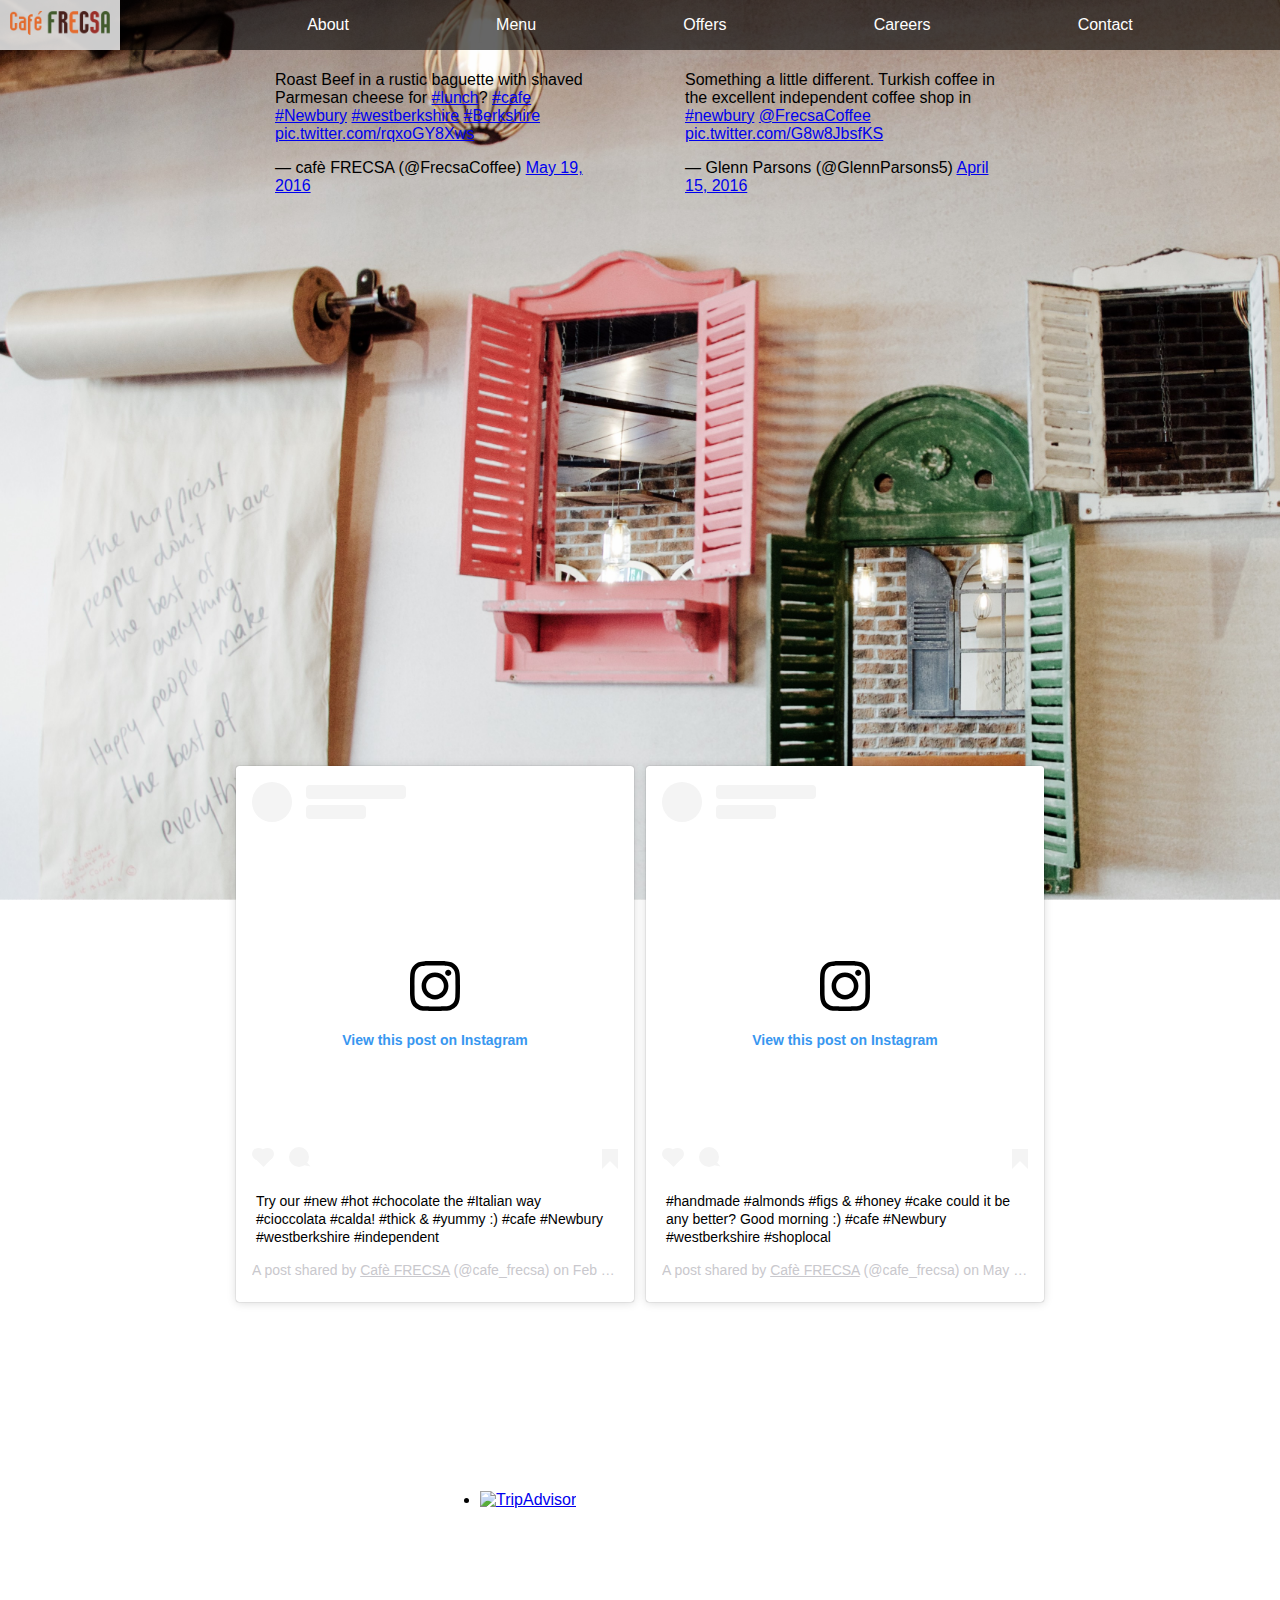
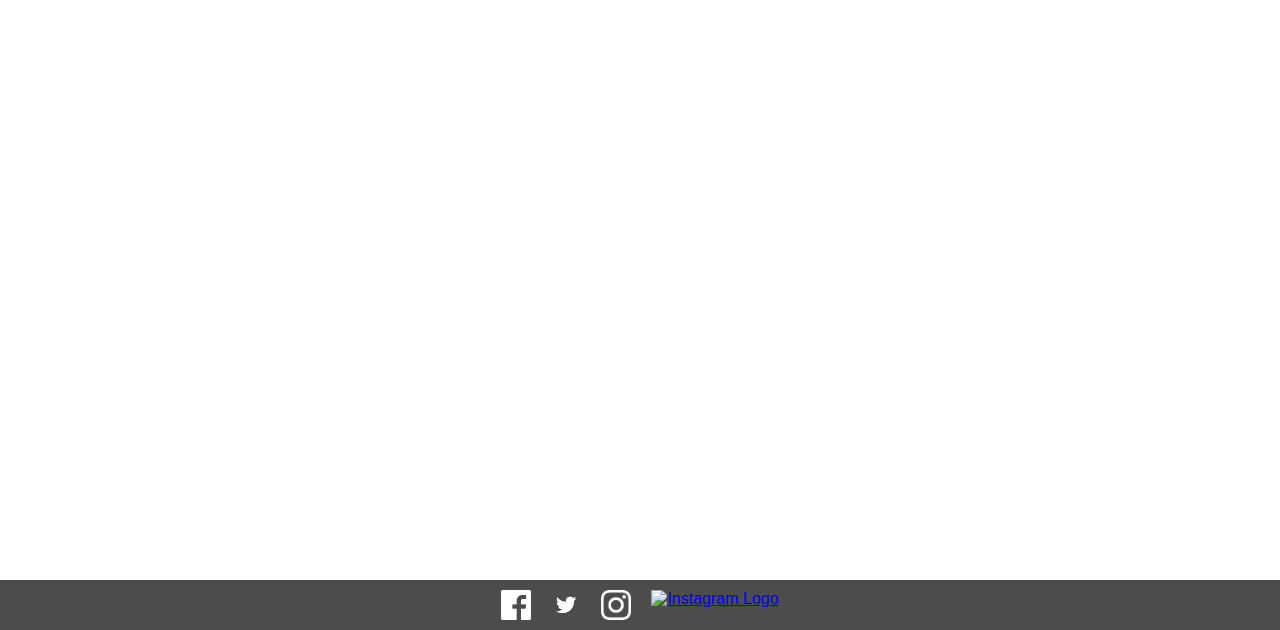
==== index.html @ 4fbf3147 "my first website" ====
<!DOCTYPE html>
<html class="indexhtml" lang="en" dir="ltr">
  <head>
    <meta charset="utf-8" />
    <meta content="width=device-width, initial-scale=1" name="viewport" />
    <link href="styles.css" rel="stylesheet" />
    <title></title>
  </head>

  <body>
    <style></style>
    <nav id="topnav">
      <div class="logoContainer">
        <a href="index.html">
          <img
            class="logo"
            src="images/CAFE_FRECSA_LOGO.png"
            alt="Cafe Fresca Logo"
          />
        </a>
      </div>
      <ul class="navList">
        <li><a class="active" href="about.html">About</a></li>
        <li><a class="active" href="menu.html">Menu</a></li>
        <li><a class="active" href="offers.html">Offers</a></li>
        <li><a class="active" href="careers.html">Careers</a></li>
        <li><a class="active" href="contact.html">Contact</a></li>
      </ul>
      <a class="icon" onclick="clickBar()">
        <div class="fa fa-bars fa-2x"></div>
      </a>
    </nav>
    <ul class="mobileList hide">
      <li><a class="active" href="about.html">About</a></li>
      <li><a class="active" href="menu.html">Menu</a></li>
      <li><a class="active" href="offers.html">Offers</a></li>
      <li><a class="active" href="careers.html">Careers</a></li>
      <li><a class="active" href="contact.html">Contact</a></li>
    </ul>
    <div class="main flex">
      <div class="mediaFlex">
        <div class="size">
          <blockquote class="twitter-tweet" data-lang="en">
            <p lang="en" dir="ltr">
              Roast Beef in a rustic baguette with shaved Parmesan cheese for
              <a
                href="https://twitter.com/hashtag/lunch?src=hash&amp;ref_src=twsrc%5Etfw"
                >#lunch</a
              >?
              <a
                href="https://twitter.com/hashtag/cafe?src=hash&amp;ref_src=twsrc%5Etfw"
                >#cafe</a
              >
              <a
                href="https://twitter.com/hashtag/Newbury?src=hash&amp;ref_src=twsrc%5Etfw"
                >#Newbury</a
              >
              <a
                href="https://twitter.com/hashtag/westberkshire?src=hash&amp;ref_src=twsrc%5Etfw"
                >#westberkshire</a
              >
              <a
                href="https://twitter.com/hashtag/Berkshire?src=hash&amp;ref_src=twsrc%5Etfw"
                >#Berkshire</a
              >
              <a href="https://t.co/rqxoGY8Xws">pic.twitter.com/rqxoGY8Xws</a>
            </p>
            &mdash; cafè FRECSA (@FrecsaCoffee)
            <a
              href="https://twitter.com/FrecsaCoffee/status/733264472714969088?ref_src=twsrc%5Etfw"
              >May 19, 2016</a
            >
          </blockquote>
        </div>
        <div class="size">
          <blockquote class="twitter-tweet" data-lang="en">
            <p lang="en" dir="ltr">
              Something a little different. Turkish coffee in the excellent
              independent coffee shop in
              <a
                href="https://twitter.com/hashtag/newbury?src=hash&amp;ref_src=twsrc%5Etfw"
                >#newbury</a
              >
              <a href="https://twitter.com/FrecsaCoffee?ref_src=twsrc%5Etfw"
                >@FrecsaCoffee</a
              >
              <a href="https://t.co/G8w8JbsfKS">pic.twitter.com/G8w8JbsfKS</a>
            </p>
            &mdash; Glenn Parsons (@GlennParsons5)
            <a
              href="https://twitter.com/GlennParsons5/status/720912127628832768?ref_src=twsrc%5Etfw"
              >April 15, 2016</a
            >
          </blockquote>
        </div>
      </div>
      <div class="mediaFlex">
        <div class="size">
          <blockquote
            class="instagram-media"
            data-instgrm-captioned
            data-instgrm-permalink="https://www.instagram.com/p/BB2exOjIkKB/?utm_source=ig_embed&amp;utm_medium=loading"
            data-instgrm-version="12"
            style=" background:#FFF; border:0; border-radius:3px; box-shadow:0 0 1px 0 rgba(0,0,0,0.5),0 1px 10px 0 rgba(0,0,0,0.15); margin: 1px; max-width:540px; min-width:326px; padding:0; width:99.375%; width:-webkit-calc(100% - 2px); width:calc(100% - 2px);"
          >
            <div style="padding:16px;">
              <a
                href="https://www.instagram.com/p/BB2exOjIkKB/?utm_source=ig_embed&amp;utm_medium=loading"
                style=" background:#FFFFFF; line-height:0; padding:0 0; text-align:center; text-decoration:none; width:100%;"
                target="_blank"
              >
                <div
                  style=" display: flex; flex-direction: row; align-items: center;"
                >
                  <div
                    style="background-color: #F4F4F4; border-radius: 50%; flex-grow: 0; height: 40px; margin-right: 14px; width: 40px;"
                  ></div>
                  <div
                    style="display: flex; flex-direction: column; flex-grow: 1; justify-content: center;"
                  >
                    <div
                      style=" background-color: #F4F4F4; border-radius: 4px; flex-grow: 0; height: 14px; margin-bottom: 6px; width: 100px;"
                    ></div>
                    <div
                      style=" background-color: #F4F4F4; border-radius: 4px; flex-grow: 0; height: 14px; width: 60px;"
                    ></div>
                  </div>
                </div>
                <div style="padding: 19% 0;"></div>
                <div
                  style="display:block; height:50px; margin:0 auto 12px; width:50px;"
                >
                  <svg
                    width="50px"
                    height="50px"
                    viewBox="0 0 60 60"
                    version="1.1"
                    xmlns="https://www.w3.org/2000/svg"
                    xmlns:xlink="https://www.w3.org/1999/xlink"
                  >
                    <g
                      stroke="none"
                      stroke-width="1"
                      fill="none"
                      fill-rule="evenodd"
                    >
                      <g
                        transform="translate(-511.000000, -20.000000)"
                        fill="#000000"
                      >
                        <g>
                          <path
                            d="M556.869,30.41 C554.814,30.41 553.148,32.076 553.148,34.131 C553.148,36.186 554.814,37.852 556.869,37.852 C558.924,37.852 560.59,36.186 560.59,34.131 C560.59,32.076 558.924,30.41 556.869,30.41 M541,60.657 C535.114,60.657 530.342,55.887 530.342,50 C530.342,44.114 535.114,39.342 541,39.342 C546.887,39.342 551.658,44.114 551.658,50 C551.658,55.887 546.887,60.657 541,60.657 M541,33.886 C532.1,33.886 524.886,41.1 524.886,50 C524.886,58.899 532.1,66.113 541,66.113 C549.9,66.113 557.115,58.899 557.115,50 C557.115,41.1 549.9,33.886 541,33.886 M565.378,62.101 C565.244,65.022 564.756,66.606 564.346,67.663 C563.803,69.06 563.154,70.057 562.106,71.106 C561.058,72.155 560.06,72.803 558.662,73.347 C557.607,73.757 556.021,74.244 553.102,74.378 C549.944,74.521 548.997,74.552 541,74.552 C533.003,74.552 532.056,74.521 528.898,74.378 C525.979,74.244 524.393,73.757 523.338,73.347 C521.94,72.803 520.942,72.155 519.894,71.106 C518.846,70.057 518.197,69.06 517.654,67.663 C517.244,66.606 516.755,65.022 516.623,62.101 C516.479,58.943 516.448,57.996 516.448,50 C516.448,42.003 516.479,41.056 516.623,37.899 C516.755,34.978 517.244,33.391 517.654,32.338 C518.197,30.938 518.846,29.942 519.894,28.894 C520.942,27.846 521.94,27.196 523.338,26.654 C524.393,26.244 525.979,25.756 528.898,25.623 C532.057,25.479 533.004,25.448 541,25.448 C548.997,25.448 549.943,25.479 553.102,25.623 C556.021,25.756 557.607,26.244 558.662,26.654 C560.06,27.196 561.058,27.846 562.106,28.894 C563.154,29.942 563.803,30.938 564.346,32.338 C564.756,33.391 565.244,34.978 565.378,37.899 C565.522,41.056 565.552,42.003 565.552,50 C565.552,57.996 565.522,58.943 565.378,62.101 M570.82,37.631 C570.674,34.438 570.167,32.258 569.425,30.349 C568.659,28.377 567.633,26.702 565.965,25.035 C564.297,23.368 562.623,22.342 560.652,21.575 C558.743,20.834 556.562,20.326 553.369,20.18 C550.169,20.033 549.148,20 541,20 C532.853,20 531.831,20.033 528.631,20.18 C525.438,20.326 523.257,20.834 521.349,21.575 C519.376,22.342 517.703,23.368 516.035,25.035 C514.368,26.702 513.342,28.377 512.574,30.349 C511.834,32.258 511.326,34.438 511.181,37.631 C511.035,40.831 511,41.851 511,50 C511,58.147 511.035,59.17 511.181,62.369 C511.326,65.562 511.834,67.743 512.574,69.651 C513.342,71.625 514.368,73.296 516.035,74.965 C517.703,76.634 519.376,77.658 521.349,78.425 C523.257,79.167 525.438,79.673 528.631,79.82 C531.831,79.965 532.853,80.001 541,80.001 C549.148,80.001 550.169,79.965 553.369,79.82 C556.562,79.673 558.743,79.167 560.652,78.425 C562.623,77.658 564.297,76.634 565.965,74.965 C567.633,73.296 568.659,71.625 569.425,69.651 C570.167,67.743 570.674,65.562 570.82,62.369 C570.966,59.17 571,58.147 571,50 C571,41.851 570.966,40.831 570.82,37.631"
                          ></path>
                        </g>
                      </g>
                    </g>
                  </svg>
                </div>
                <div style="padding-top: 8px;">
                  <div
                    style=" color:#3897f0; font-family:Arial,sans-serif; font-size:14px; font-style:normal; font-weight:550; line-height:18px;"
                  >
                    View this post on Instagram
                  </div>
                </div>
                <div style="padding: 12.5% 0;"></div>
                <div
                  style="display: flex; flex-direction: row; margin-bottom: 14px; align-items: center;"
                >
                  <div>
                    <div
                      style="background-color: #F4F4F4; border-radius: 50%; height: 12.5px; width: 12.5px; transform: translateX(0px) translateY(7px);"
                    ></div>
                    <div
                      style="background-color: #F4F4F4; height: 12.5px; transform: rotate(-45deg) translateX(3px) translateY(1px); width: 12.5px; flex-grow: 0; margin-right: 14px; margin-left: 2px;"
                    ></div>
                    <div
                      style="background-color: #F4F4F4; border-radius: 50%; height: 12.5px; width: 12.5px; transform: translateX(9px) translateY(-18px);"
                    ></div>
                  </div>
                  <div style="margin-left: 8px;">
                    <div
                      style=" background-color: #F4F4F4; border-radius: 50%; flex-grow: 0; height: 20px; width: 20px;"
                    ></div>
                    <div
                      style=" width: 0; height: 0; border-top: 2px solid transparent; border-left: 6px solid #f4f4f4; border-bottom: 2px solid transparent; transform: translateX(16px) translateY(-4px) rotate(30deg)"
                    ></div>
                  </div>
                  <div style="margin-left: auto;">
                    <div
                      style=" width: 0px; border-top: 8px solid #F4F4F4; border-right: 8px solid transparent; transform: translateY(16px);"
                    ></div>
                    <div
                      style=" background-color: #F4F4F4; flex-grow: 0; height: 12px; width: 16px; transform: translateY(-4px);"
                    ></div>
                    <div
                      style=" width: 0; height: 0; border-top: 8px solid #F4F4F4; border-left: 8px solid transparent; transform: translateY(-4px) translateX(8px);"
                    ></div>
                  </div></div
              ></a>
              <p style=" margin:8px 0 0 0; padding:0 4px;">
                <a
                  href="https://www.instagram.com/p/BB2exOjIkKB/?utm_source=ig_embed&amp;utm_medium=loading"
                  style=" color:#000; font-family:Arial,sans-serif; font-size:14px; font-style:normal; font-weight:normal; line-height:17px; text-decoration:none; word-wrap:break-word;"
                  target="_blank"
                  >Try our #new #hot #chocolate the #Italian way #cioccolata
                  #calda! #thick &amp; #yummy :) #cafe #Newbury #westberkshire
                  #independent</a
                >
              </p>
              <p
                style=" color:#c9c8cd; font-family:Arial,sans-serif; font-size:14px; line-height:17px; margin-bottom:0; margin-top:8px; overflow:hidden; padding:8px 0 7px; text-align:center; text-overflow:ellipsis; white-space:nowrap;"
              >
                A post shared by
                <a
                  href="https://www.instagram.com/cafe_frecsa/?utm_source=ig_embed&amp;utm_medium=loading"
                  style=" color:#c9c8cd; font-family:Arial,sans-serif; font-size:14px; font-style:normal; font-weight:normal; line-height:17px;"
                  target="_blank"
                >
                  Cafè FRECSA</a
                >
                (@cafe_frecsa) on
                <time
                  style=" font-family:Arial,sans-serif; font-size:14px; line-height:17px;"
                  datetime="2016-02-16T14:55:30+00:00"
                  >Feb 16, 2016 at 6:55am PST</time
                >
              </p>
            </div>
          </blockquote>
        </div>
        <div class="size">
          <blockquote
            class="instagram-media"
            data-instgrm-captioned
            data-instgrm-permalink="https://www.instagram.com/p/BFilSDIIkH0/?utm_source=ig_embed&amp;utm_medium=loading"
            data-instgrm-version="12"
            style=" background:#FFF; border:0; border-radius:3px; box-shadow:0 0 1px 0 rgba(0,0,0,0.5),0 1px 10px 0 rgba(0,0,0,0.15); margin: 1px; max-width:540px; min-width:326px; padding:0; width:99.375%; width:-webkit-calc(100% - 2px); width:calc(100% - 2px);"
          >
            <div style="padding:16px;">
              <a
                href="https://www.instagram.com/p/BFilSDIIkH0/?utm_source=ig_embed&amp;utm_medium=loading"
                style=" background:#FFFFFF; line-height:0; padding:0 0; text-align:center; text-decoration:none; width:100%;"
                target="_blank"
              >
                <div
                  style=" display: flex; flex-direction: row; align-items: center;"
                >
                  <div
                    style="background-color: #F4F4F4; border-radius: 50%; flex-grow: 0; height: 40px; margin-right: 14px; width: 40px;"
                  ></div>
                  <div
                    style="display: flex; flex-direction: column; flex-grow: 1; justify-content: center;"
                  >
                    <div
                      style=" background-color: #F4F4F4; border-radius: 4px; flex-grow: 0; height: 14px; margin-bottom: 6px; width: 100px;"
                    ></div>
                    <div
                      style=" background-color: #F4F4F4; border-radius: 4px; flex-grow: 0; height: 14px; width: 60px;"
                    ></div>
                  </div>
                </div>
                <div style="padding: 19% 0;"></div>
                <div
                  style="display:block; height:50px; margin:0 auto 12px; width:50px;"
                >
                  <svg
                    width="50px"
                    height="50px"
                    viewBox="0 0 60 60"
                    version="1.1"
                    xmlns="https://www.w3.org/2000/svg"
                    xmlns:xlink="https://www.w3.org/1999/xlink"
                  >
                    <g
                      stroke="none"
                      stroke-width="1"
                      fill="none"
                      fill-rule="evenodd"
                    >
                      <g
                        transform="translate(-511.000000, -20.000000)"
                        fill="#000000"
                      >
                        <g>
                          <path
                            d="M556.869,30.41 C554.814,30.41 553.148,32.076 553.148,34.131 C553.148,36.186 554.814,37.852 556.869,37.852 C558.924,37.852 560.59,36.186 560.59,34.131 C560.59,32.076 558.924,30.41 556.869,30.41 M541,60.657 C535.114,60.657 530.342,55.887 530.342,50 C530.342,44.114 535.114,39.342 541,39.342 C546.887,39.342 551.658,44.114 551.658,50 C551.658,55.887 546.887,60.657 541,60.657 M541,33.886 C532.1,33.886 524.886,41.1 524.886,50 C524.886,58.899 532.1,66.113 541,66.113 C549.9,66.113 557.115,58.899 557.115,50 C557.115,41.1 549.9,33.886 541,33.886 M565.378,62.101 C565.244,65.022 564.756,66.606 564.346,67.663 C563.803,69.06 563.154,70.057 562.106,71.106 C561.058,72.155 560.06,72.803 558.662,73.347 C557.607,73.757 556.021,74.244 553.102,74.378 C549.944,74.521 548.997,74.552 541,74.552 C533.003,74.552 532.056,74.521 528.898,74.378 C525.979,74.244 524.393,73.757 523.338,73.347 C521.94,72.803 520.942,72.155 519.894,71.106 C518.846,70.057 518.197,69.06 517.654,67.663 C517.244,66.606 516.755,65.022 516.623,62.101 C516.479,58.943 516.448,57.996 516.448,50 C516.448,42.003 516.479,41.056 516.623,37.899 C516.755,34.978 517.244,33.391 517.654,32.338 C518.197,30.938 518.846,29.942 519.894,28.894 C520.942,27.846 521.94,27.196 523.338,26.654 C524.393,26.244 525.979,25.756 528.898,25.623 C532.057,25.479 533.004,25.448 541,25.448 C548.997,25.448 549.943,25.479 553.102,25.623 C556.021,25.756 557.607,26.244 558.662,26.654 C560.06,27.196 561.058,27.846 562.106,28.894 C563.154,29.942 563.803,30.938 564.346,32.338 C564.756,33.391 565.244,34.978 565.378,37.899 C565.522,41.056 565.552,42.003 565.552,50 C565.552,57.996 565.522,58.943 565.378,62.101 M570.82,37.631 C570.674,34.438 570.167,32.258 569.425,30.349 C568.659,28.377 567.633,26.702 565.965,25.035 C564.297,23.368 562.623,22.342 560.652,21.575 C558.743,20.834 556.562,20.326 553.369,20.18 C550.169,20.033 549.148,20 541,20 C532.853,20 531.831,20.033 528.631,20.18 C525.438,20.326 523.257,20.834 521.349,21.575 C519.376,22.342 517.703,23.368 516.035,25.035 C514.368,26.702 513.342,28.377 512.574,30.349 C511.834,32.258 511.326,34.438 511.181,37.631 C511.035,40.831 511,41.851 511,50 C511,58.147 511.035,59.17 511.181,62.369 C511.326,65.562 511.834,67.743 512.574,69.651 C513.342,71.625 514.368,73.296 516.035,74.965 C517.703,76.634 519.376,77.658 521.349,78.425 C523.257,79.167 525.438,79.673 528.631,79.82 C531.831,79.965 532.853,80.001 541,80.001 C549.148,80.001 550.169,79.965 553.369,79.82 C556.562,79.673 558.743,79.167 560.652,78.425 C562.623,77.658 564.297,76.634 565.965,74.965 C567.633,73.296 568.659,71.625 569.425,69.651 C570.167,67.743 570.674,65.562 570.82,62.369 C570.966,59.17 571,58.147 571,50 C571,41.851 570.966,40.831 570.82,37.631"
                          ></path>
                        </g>
                      </g>
                    </g>
                  </svg>
                </div>
                <div style="padding-top: 8px;">
                  <div
                    style=" color:#3897f0; font-family:Arial,sans-serif; font-size:14px; font-style:normal; font-weight:550; line-height:18px;"
                  >
                    View this post on Instagram
                  </div>
                </div>
                <div style="padding: 12.5% 0;"></div>
                <div
                  style="display: flex; flex-direction: row; margin-bottom: 14px; align-items: center;"
                >
                  <div>
                    <div
                      style="background-color: #F4F4F4; border-radius: 50%; height: 12.5px; width: 12.5px; transform: translateX(0px) translateY(7px);"
                    ></div>
                    <div
                      style="background-color: #F4F4F4; height: 12.5px; transform: rotate(-45deg) translateX(3px) translateY(1px); width: 12.5px; flex-grow: 0; margin-right: 14px; margin-left: 2px;"
                    ></div>
                    <div
                      style="background-color: #F4F4F4; border-radius: 50%; height: 12.5px; width: 12.5px; transform: translateX(9px) translateY(-18px);"
                    ></div>
                  </div>
                  <div style="margin-left: 8px;">
                    <div
                      style=" background-color: #F4F4F4; border-radius: 50%; flex-grow: 0; height: 20px; width: 20px;"
                    ></div>
                    <div
                      style=" width: 0; height: 0; border-top: 2px solid transparent; border-left: 6px solid #f4f4f4; border-bottom: 2px solid transparent; transform: translateX(16px) translateY(-4px) rotate(30deg)"
                    ></div>
                  </div>
                  <div style="margin-left: auto;">
                    <div
                      style=" width: 0px; border-top: 8px solid #F4F4F4; border-right: 8px solid transparent; transform: translateY(16px);"
                    ></div>
                    <div
                      style=" background-color: #F4F4F4; flex-grow: 0; height: 12px; width: 16px; transform: translateY(-4px);"
                    ></div>
                    <div
                      style=" width: 0; height: 0; border-top: 8px solid #F4F4F4; border-left: 8px solid transparent; transform: translateY(-4px) translateX(8px);"
                    ></div>
                  </div></div
              ></a>
              <p style=" margin:8px 0 0 0; padding:0 4px;">
                <a
                  href="https://www.instagram.com/p/BFilSDIIkH0/?utm_source=ig_embed&amp;utm_medium=loading"
                  style=" color:#000; font-family:Arial,sans-serif; font-size:14px; font-style:normal; font-weight:normal; line-height:17px; text-decoration:none; word-wrap:break-word;"
                  target="_blank"
                  >#handmade #almonds #figs &amp; #honey #cake could it be any
                  better? Good morning :) #cafe #Newbury #westberkshire
                  #shoplocal</a
                >
              </p>
              <p
                style=" color:#c9c8cd; font-family:Arial,sans-serif; font-size:14px; line-height:17px; margin-bottom:0; margin-top:8px; overflow:hidden; padding:8px 0 7px; text-align:center; text-overflow:ellipsis; white-space:nowrap;"
              >
                A post shared by
                <a
                  href="https://www.instagram.com/cafe_frecsa/?utm_source=ig_embed&amp;utm_medium=loading"
                  style=" color:#c9c8cd; font-family:Arial,sans-serif; font-size:14px; font-style:normal; font-weight:normal; line-height:17px;"
                  target="_blank"
                >
                  Cafè FRECSA</a
                >
                (@cafe_frecsa) on
                <time
                  style=" font-family:Arial,sans-serif; font-size:14px; line-height:17px;"
                  datetime="2016-05-18T07:33:10+00:00"
                  >May 18, 2016 at 12:33am PDT</time
                >
              </p>
            </div>
          </blockquote>
        </div>
      </div>
      <div class="mediaFlex">
        <div class="size">
          <div id="TA_selfserveprop619" class="TA_selfserveprop">
            <ul id="XinI3eozS" class="TA_links N7XmmI9gEJrC">
              <li id="3G9Vdn" class="leP0Wh">
                <a target="_blank" href="https://www.tripadvisor.com/"
                  ><img
                    src="https://www.tripadvisor.com/img/cdsi/img2/branding/150_logo-11900-2.png"
                    alt="TripAdvisor"
                /></a>
              </li>
            </ul>
          </div>
        </div>
      </div>
    </div>

    <footer>
      <div class="footerLogoContainer">
        <a class="alogo" href="https://www.facebook.com/FrecsaCoffeeHouse/">
          <img
            class="footerLogo"
            src="images/FB-Logo.png"
            alt="Facebook Logo"
          />
        </a>
      </div>
      <div class="footerLogoContainer">
        <a class="alogo" href="https://twitter.com/frecsacoffee">
          <img
            class="footerLogo"
            src="images/Twitter-Logo.png"
            alt="Twitter Logo"
          />
        </a>
      </div>
      <div class="footerLogoContainer">
        <a class="alogo" href="https://www.instagram.com/cafe_frecsa/">
          <img
            class="footerLogo"
            src="images/Instagram-Logo.png"
            alt="Instagram Logo"
          />
        </a>
      </div>
      <div class="footerLogoContainer">
        <a
          class="alogo"
          href="https://www.tripadvisor.co.uk/Restaurant_Review-g190745-d8441695-Reviews-Frecsa-Newbury_Berkshire_England.html"
        >
          <img
            class="footerLogo"
            src="https://www.tripadvisor.co.uk/img/cdsi/img2/branding/socialWidget/32x32_white-21690-2.png"
            alt="Instagram Logo"
          />
        </a>
      </div>
    </footer>

    <script
      async
      src="https://www.jscache.com/wejs?wtype=selfserveprop&amp;uniq=619&amp;locationId=8441695&amp;lang=en_US&amp;rating=true&amp;nreviews=5&amp;writereviewlink=false&amp;popIdx=true&amp;iswide=true&amp;border=true&amp;display_version=2"
      data-loadtrk
      onload="this.loadtrk=true"
    ></script>
    <script async src="//www.instagram.com/embed.js"></script>
    <script
      async
      src="https://platform.twitter.com/widgets.js"
      charset="utf-8"
    ></script>
  </body>
</html>
---- styles.css ----
@media only screen and (max-width: 600px) {
  p {
    font-size: 5vw;
  }
  h1 {
    font-size: 6vw;
    margin-bottom: 5px;
  }
}
.abouthtml {
  background: url(images/bg-4.jpg) no-repeat center fixed;
  background-size: cover;
  height: 100%;
  width: 100%;
}
.menuhtml {
  background: url(images/bg-4.jpg) no-repeat center fixed;
  background-size: cover;
  width: 100%;
}
.offershtml {
  background: url(images/bg-4.jpg) no-repeat center fixed;
  background-size: cover;
  height: 100%;
  width: 100%;
}
.careershtml {
  background: url(images/bg-4.jpg) no-repeat center fixed;
  background-size: cover;
  height: 100%;
  width: 100%;
}
.contacthtml {
  background: url(images/bg-4.jpg) no-repeat center fixed;
  background-size: cover;
  height: 100%;
  width: 100%;
}
.indexhtml {
  background: url(images/bg-4.jpg) no-repeat center fixed;
  background-size: cover;
  width: 100%;
}
.logoContainer {
  width: 100px;
  background-color: rgba(255, 255, 255, 0.8);
  display: flex;
  flex-direction: column;
  justify-content: center;
  padding-right: 10px;
  padding-left: 10px;
}
nav {
  background-color: rgba(0, 0, 0, 0.6);
  display: flex;
  flex-direction: row;
  justify-content: space-between;
  height: 50px;
}
.navList {
  list-style: none;
  display: flex;
  flex-direction: row;
  justify-content: space-evenly;
  flex-grow: 1;
}
.navList > li > a,
.icon {
  color: white;
  text-decoration: none;
}
.navList li a:hover,
.icon:hover {
  color: darkorange;
}

.icon {
  display: flex;
  flex-direction: column;
  justify-content: center;
  padding-right: 10px;
  padding-left: 10px;
}
.mobileList {
  list-style: none;
  display: flex;
  flex-direction: column;
  background-color: rgba(0, 0, 0, 0.6);
  margin: 0;
}
.mobileList > li > a,
.mobileList > li {
  color: white;
  text-decoration: none;
  margin: auto;
  padding: 10px;
}
.hide {
  display: none;
}
@media (max-width: 600px) {
  .navList li a {
    display: none;
  }
}
@media (min-width: 600px) {
  .icon {
    display: none;
  }
  .mobileList {
    display: none;
  }
}
body {
  height: 100%;
  width: 100%;
  padding: 0px;
  margin: 0px;
  display: flex;
  flex-direction: column;
  justify-content: space-between;
  font-family: Arial, Helvetica, sans-serif;
}
.logo {
  width: 100%;
}
.main {
  flex-grow: 1;
  display: flex;
  flex-direction: column;
  align-items: center;
}
.cv {
  background-color: rgba(255, 255, 255, 0.8);
  min-width: 100px;
  color: black;
  margin-bottom: 0;
  padding: 10px;
  text-align: center;
  border-radius: 10px;
}
.email {
  color: green;
}
.story {
  background-color: rgba(255, 255, 255, 0.8);
  color: black;
  margin: 10px;
  padding: 20px;
  text-align: center;
  border-radius: 10px;
}
.offer {
  background-color: rgba(255, 255, 255, 0.8);
  color: black;
  margin-bottom: 0;
  padding: 20px;
  padding-top: 10px;
  text-align: center;
  border-radius: 10px;
  margin: 15px;
}
h6 {
  margin: 0;
  color: rgb(77, 77, 77);
}

.flex {
  display: flex;
  flex-direction: column;
}

.menu {
  background-color: rgba(255, 255, 255, 0.8);
  width: 100%;
  color: black;
  margin-bottom: 0;
  padding: 10px;
  text-align: center;
  border-radius: 10px;
  margin: 10px;
}
.menuCat {
  color: green;
}
.pItem {
  margin: 5px;
  padding: 0;
  font-style: italic;
  font-size: small;
}
.item {
  margin: 0;
  padding: 0;
}
.menuItems {
  margin: 20px;
}

.mediaFlex {
  display: flex;
  flex-direction: row;
  flex-wrap: wrap;
  justify-content: center;
}
.size {
  height: 700px;
  width: 400px;
  margin: 5px;
}
.map {
  margin: 10px auto;
  width: 70%;
  height: 50%;
}
footer {
  background-color: rgba(0, 0, 0, 0.7);
  display: flex;
  flex-direction: row;
  justify-content: center;
  height: 30px;
  padding-top: 10px;
  padding-bottom: 10px;
}
.footerLogoContainer {
  margin-left: 10px;
  margin-right: 10px;
  height: 100%;
  display: flex;
  flex-direction: row;
  justify-content: center;
}

.footerLogo {
  max-height: 100%;
}

.alogo {
  height: 100%;
}
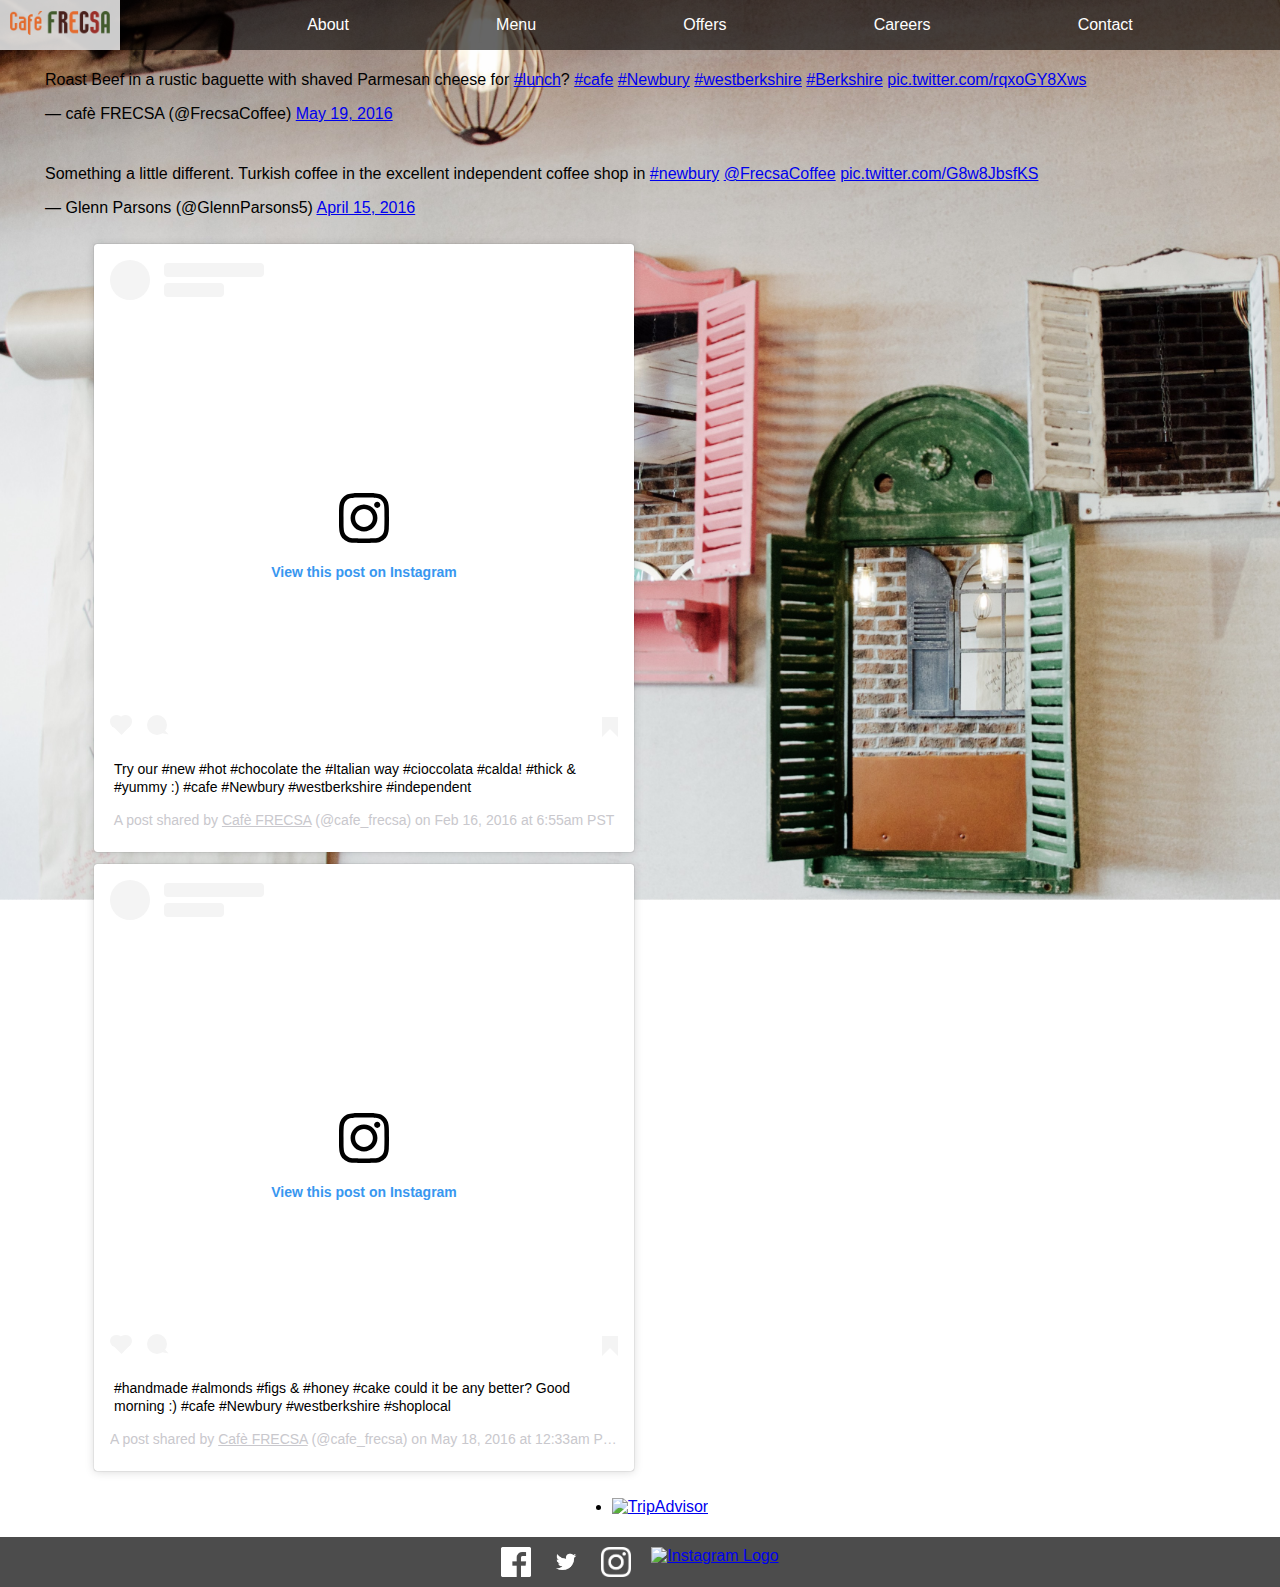
==== commit d21c59e6: "fix" ====
--- a/index.html
+++ b/index.html
@@ -4,6 +4,11 @@
     <meta charset="utf-8" />
     <meta content="width=device-width, initial-scale=1" name="viewport" />
     <link href="styles.css" rel="stylesheet" />
+    <link
+      rel="stylesheet"
+      href="https://cdnjs.cloudflare.com/ajax/libs/font-awesome/4.7.0/css/font-awesome.min.css"
+    />
+    <script src="frecsa.js"></script>
     <title></title>
   </head>
 
--- a/styles.css
+++ b/styles.css
@@ -135,7 +135,8 @@
   min-width: 100px;
   color: black;
   margin-bottom: 0;
-  padding: 10px;
+  padding: 20px;
+  margin: 10px;
   text-align: center;
   border-radius: 10px;
 }
@@ -172,7 +173,6 @@
 
 .menu {
   background-color: rgba(255, 255, 255, 0.8);
-  width: 100%;
   color: black;
   margin-bottom: 0;
   padding: 10px;
@@ -204,13 +204,12 @@
   justify-content: center;
 }
 .size {
-  height: 700px;
-  width: 400px;
+  width: 100%;
   margin: 5px;
 }
 .map {
   margin: 10px auto;
-  width: 70%;
+  width: 90%;
   height: 50%;
 }
 footer {
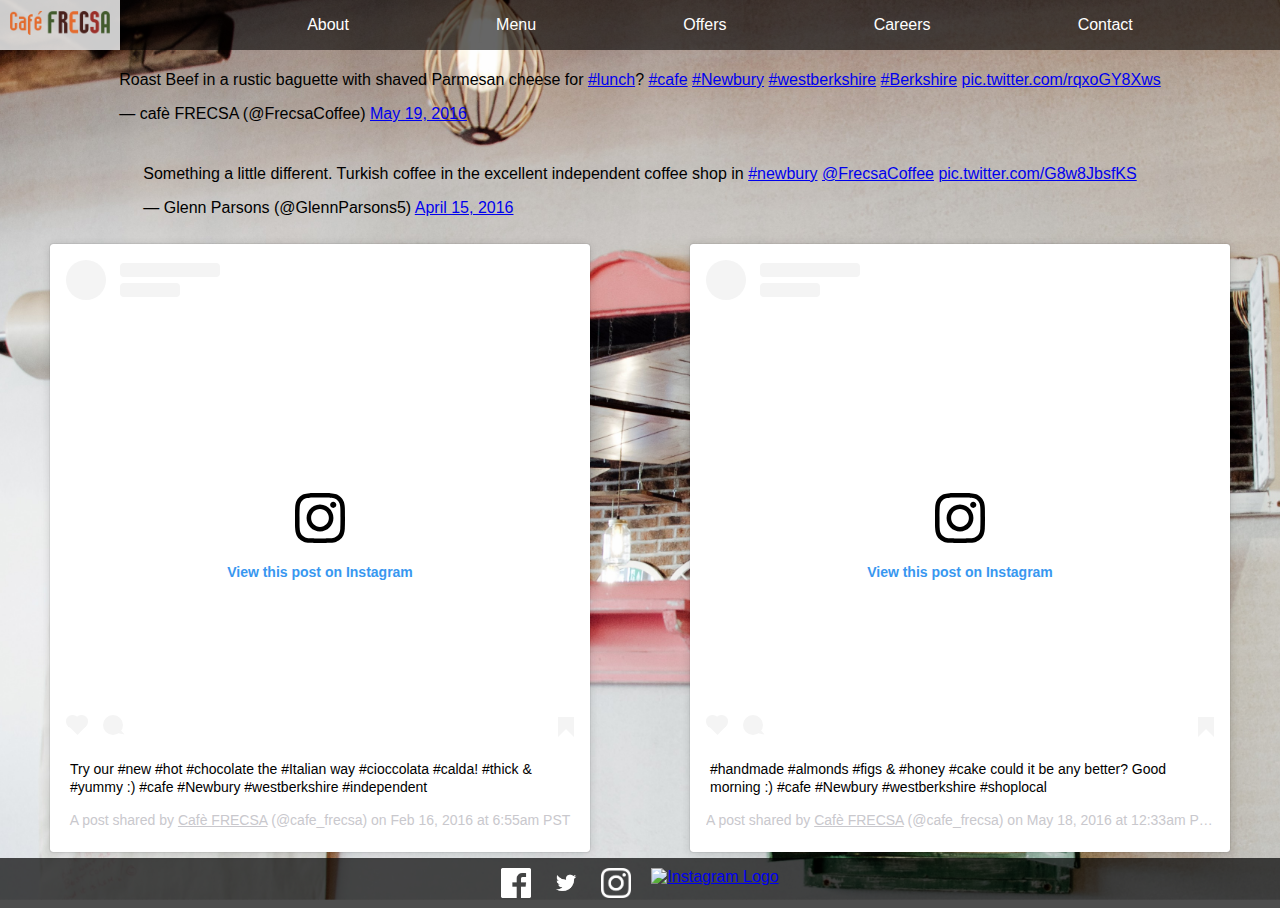
==== commit 5b16ef1e: "fix" ====
--- a/index.html
+++ b/index.html
@@ -42,8 +42,7 @@
       <li><a class="active" href="careers.html">Careers</a></li>
       <li><a class="active" href="contact.html">Contact</a></li>
     </ul>
-    <div class="main flex">
-      <div class="mediaFlex">
+    <div class="main">
         <div class="size">
           <blockquote class="twitter-tweet" data-lang="en">
             <p lang="en" dir="ltr">
@@ -98,8 +97,6 @@
             >
           </blockquote>
         </div>
-      </div>
-      <div class="mediaFlex">
         <div class="size">
           <blockquote
             class="instagram-media"
@@ -370,22 +367,6 @@
             </div>
           </blockquote>
         </div>
-      </div>
-      <div class="mediaFlex">
-        <div class="size">
-          <div id="TA_selfserveprop619" class="TA_selfserveprop">
-            <ul id="XinI3eozS" class="TA_links N7XmmI9gEJrC">
-              <li id="3G9Vdn" class="leP0Wh">
-                <a target="_blank" href="https://www.tripadvisor.com/"
-                  ><img
-                    src="https://www.tripadvisor.com/img/cdsi/img2/branding/150_logo-11900-2.png"
-                    alt="TripAdvisor"
-                /></a>
-              </li>
-            </ul>
-          </div>
-        </div>
-      </div>
     </div>
 
     <footer>
--- a/styles.css
+++ b/styles.css
@@ -125,10 +125,14 @@
   width: 100%;
 }
 .main {
-  flex-grow: 1;
-  display: flex;
-  flex-direction: column;
-  align-items: center;
+  display: flex;
+  flex-wrap: wrap;
+  justify-content: space-around;
+}
+.size {
+  box-sizing: border-box;
+  max-width: 95%;
+  margin: 5px;
 }
 .cv {
   background-color: rgba(255, 255, 255, 0.8);
@@ -164,11 +168,6 @@
 h6 {
   margin: 0;
   color: rgb(77, 77, 77);
-}
-
-.flex {
-  display: flex;
-  flex-direction: column;
 }
 
 .menu {
@@ -197,16 +196,6 @@
   margin: 20px;
 }
 
-.mediaFlex {
-  display: flex;
-  flex-direction: row;
-  flex-wrap: wrap;
-  justify-content: center;
-}
-.size {
-  width: 100%;
-  margin: 5px;
-}
 .map {
   margin: 10px auto;
   width: 90%;
